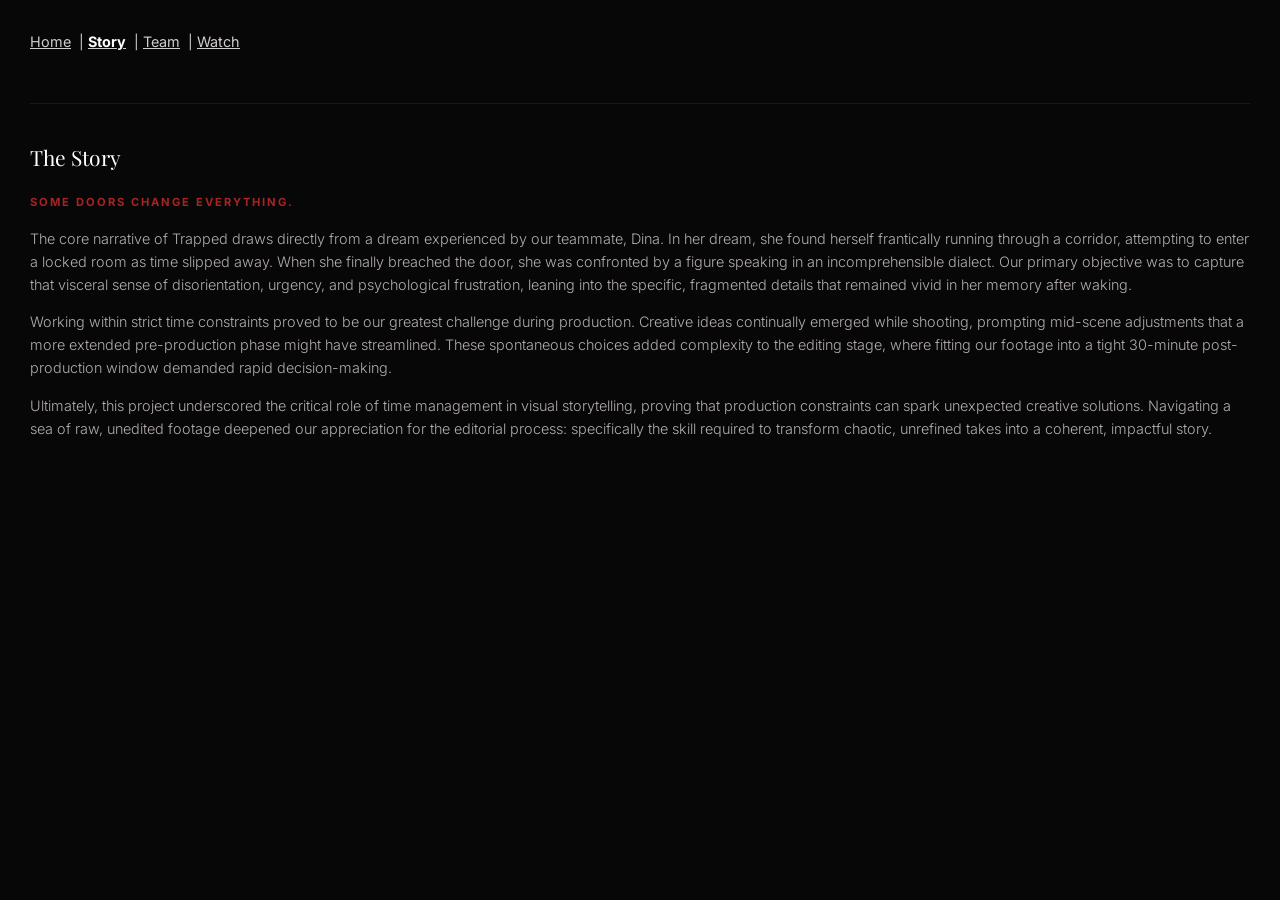
==== story.html @ c06c20a9 "Add files via upload" ====
<!DOCTYPE html>
<html lang="en">
<head>
    <meta charset="UTF-8">
    <meta name="viewport" content="width=device-width, initial-scale=1.0">
    <link rel="stylesheet" href="styles.css">
    <title>Story - Trapped</title>
</head>
<body>

    <!-- Navigation Bar -->
    <nav>
        <a href="index.html">Home</a>| 
        <a href="story.html"><strong>Story</strong></a>| 
        <a href="team.html">Team</a>| 
        <a href="index.html">Watch</a>
    </nav>

    <hr>


    <!--Story Content-->
    <main>
        <section>
            <h2>The Story</h2>
            <p><strong>Some doors change everything.</strong></p>
            <p>The core narrative of Trapped draws directly from a dream experienced by our teammate, Dina. In her dream, she found herself frantically running through a corridor, attempting to enter a locked room as time slipped away. 
                When she finally breached the door, she was confronted by a figure speaking in an incomprehensible dialect. Our primary objective was to capture that visceral sense of disorientation, urgency, and psychological frustration, 
                leaning into the specific, fragmented details that remained vivid in her memory after waking. 
            </p>
            <p>Working within strict time constraints proved to be our greatest challenge during production. Creative ideas continually emerged
                while shooting, prompting mid-scene adjustments that a more extended pre-production phase might have streamlined. These spontaneous choices added complexity to the editing stage, where fitting our footage into a tight 30-minute 
                post-production window demanded rapid decision-making. 
            </p>
            <p>Ultimately, this project underscored the critical role of time management in visual storytelling, proving that production constraints can spark unexpected creative solutions. 
                Navigating a sea of raw, unedited footage deepened our appreciation for the editorial process: specifically the skill required to transform chaotic, unrefined takes into a coherent, impactful story.
            </p>
        </section>
    </main>

</body>
</html>
---- styles.css ----
/* Google Fonts Import: Playfair Display and Inter */
@import url('https://fonts.googleapis.com/css2?family=Inter:wght@300;400;600&family=Playfair+Display:ital,wght@0,400;0,600;1,400&display=swap');

/* Main Theme & Colors */
body {
    background-color: #080707;
    color: #d1cdcd;
    font-family: 'Inter', sans-serif;
    font-size: 14px;
    line-height: 1.6;
    margin: 0;
    padding: 30px;
}

/* Navigation Bar Styling */
nav {
    padding-bottom: 10px;
    margin-bottom: 25px;
}

nav a {
    color: #d1cdcd;
    text-decoration: underline;
    font-size: 0.9rem;
    margin-right: 8px;
}

nav a strong {
    color: #ffffff;
}


/* Main Headings Styling */
h1 {
    font-family: 'Playfair Display', serif;
    font-size: 3.5rem;
    font-weight: 400;
    color: #f5f2f2;
    letter-spacing: 3px;
    line-height: 1.1;
    text-transform: uppercase;
    margin: 10px 0;
}

/* Section Headings */
h2 {
    font-family: 'Playfair Display', serif;
    font-weight: 400;
    color: #ffffff;
    line-height: 1.3;
    margin-top: 5px;
}

/* Card Names & Titles */
h3 {
    font-family: 'Inter', sans-serif;
    font-size: 0.85rem;
    font-weight: 600;
    letter-spacing: 1.5px;
    text-transform: uppercase;
    color: #ffffff;
    margin-top: 15px;
    margin-bottom: 4px;
}

/* Subtitles & Category Labels */
p strong, header p strong, section > p:first-child {
    font-family: 'Inter', sans-serif;
    font-size: 0.7rem;
    letter-spacing: 2px;
    text-transform: uppercase;
    color: #a82323; 
}

/* Paragraph Text */
p {
    font-family: 'Inter', sans-serif;
    color: #b3adad;
    font-weight: 300;
    font-size: 0.9rem;
}

/* Divider Line Customized */
hr {
    border: 0;
    height: 1px;
    background-color: #1a1818;
    margin: 40px 0;
}
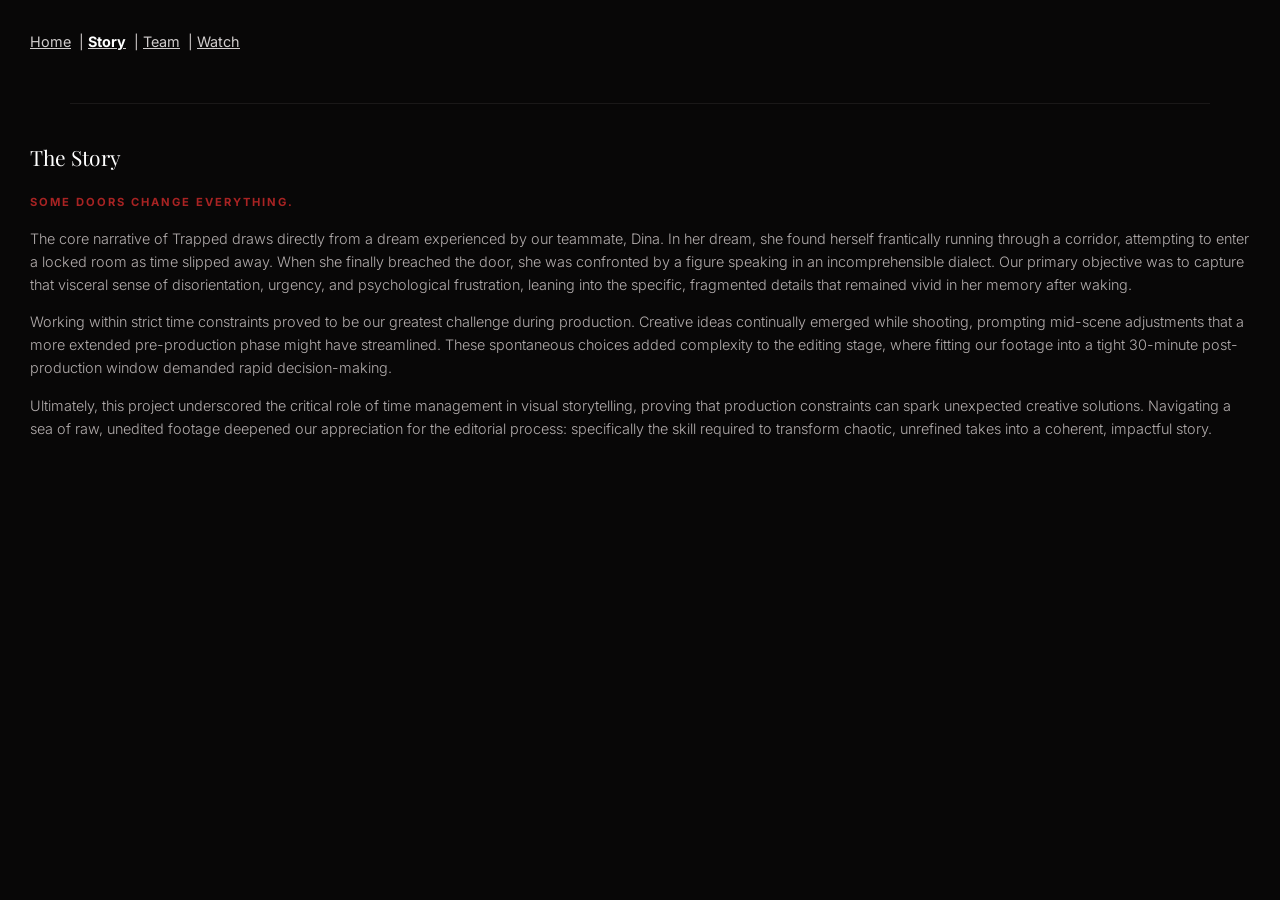
==== commit 6628b15e: "Update paragraph structure and fix closing tag" ====
--- a/story.html
+++ b/story.html
@@ -20,10 +20,11 @@
 
 
     <!--Story Content-->
+    <!--TODO: Card like structure, background image, blurry effect-->
     <main>
         <section>
             <h2>The Story</h2>
-            <p><strong>Some doors change everything.</strong></p>
+            <p><strong id="sub">Some doors change everything.</strong></p>
             <p>The core narrative of Trapped draws directly from a dream experienced by our teammate, Dina. In her dream, she found herself frantically running through a corridor, attempting to enter a locked room as time slipped away. 
                 When she finally breached the door, she was confronted by a figure speaking in an incomprehensible dialect. Our primary objective was to capture that visceral sense of disorientation, urgency, and psychological frustration, 
                 leaning into the specific, fragmented details that remained vivid in her memory after waking. 
@@ -39,4 +40,4 @@
     </main>
 
 </body>
-</html>+</html>
--- a/styles.css
+++ b/styles.css
@@ -51,7 +51,7 @@
     margin-top: 5px;
 }
 
-/* Card Names & Titles */
+/* Section Names & Titles */
 h3 {
     font-family: 'Inter', sans-serif;
     font-size: 0.85rem;
@@ -85,5 +85,5 @@
     border: 0;
     height: 1px;
     background-color: #1a1818;
-    margin: 40px 0;
-}+    margin: 40px;
+}
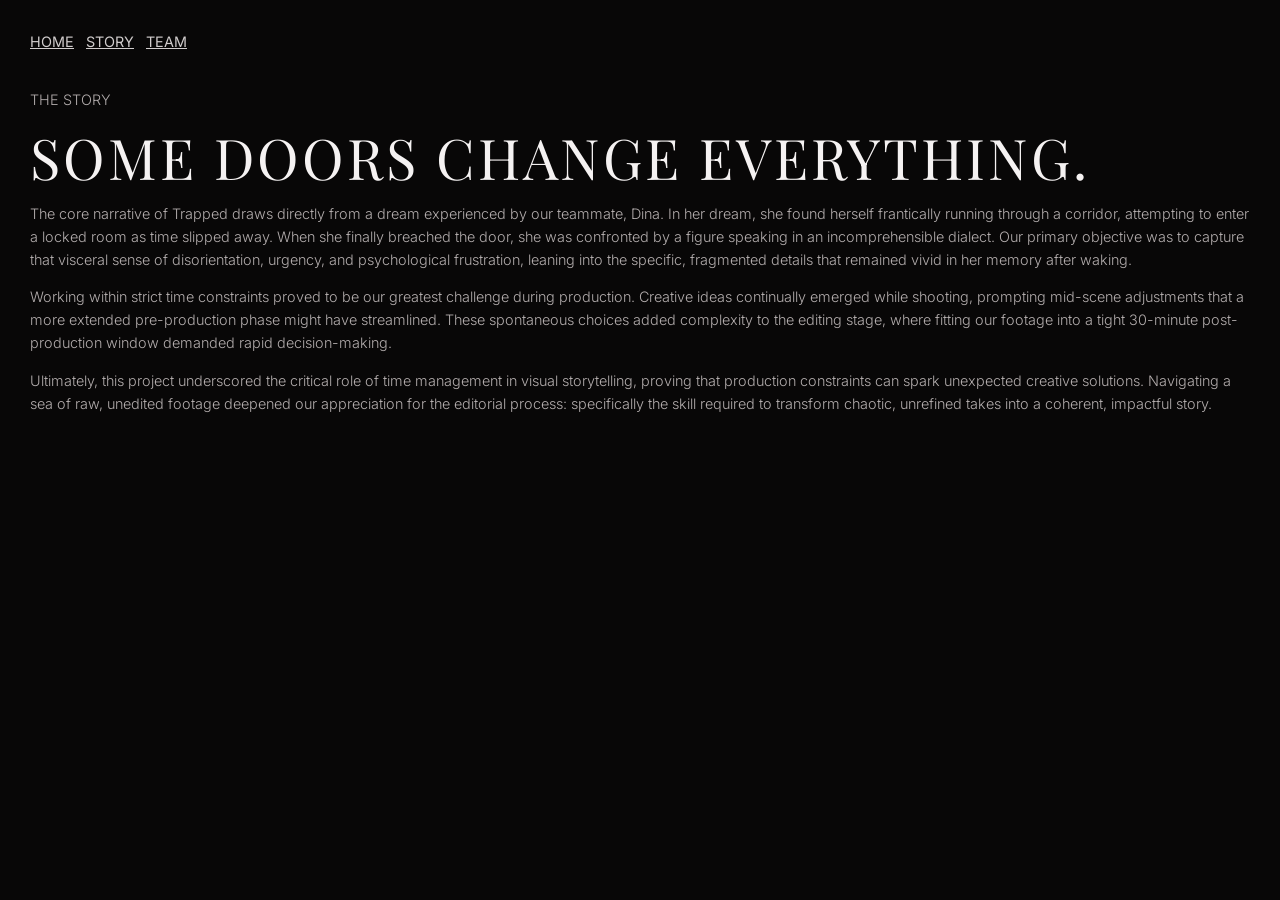
==== commit 04ec92c9: "Refactor story.html structure and content" ====
--- a/story.html
+++ b/story.html
@@ -3,41 +3,67 @@
 <head>
     <meta charset="UTF-8">
     <meta name="viewport" content="width=device-width, initial-scale=1.0">
+
     <link rel="stylesheet" href="styles.css">
+
     <title>Story - Trapped</title>
 </head>
-<body>
+
+<body class="story-page">
 
     <!-- Navigation Bar -->
-    <nav>
-        <a href="index.html">Home</a>| 
-        <a href="story.html"><strong>Story</strong></a>| 
-        <a href="team.html">Team</a>| 
-        <a href="index.html">Watch</a>
+    <nav class="navbar">
+
+        <div class="nav-left">
+            <a href="index.html">HOME</a>
+            <a href="story.html" class="active">STORY</a>
+            <a href="team.html">TEAM</a>
+        </div>
+
     </nav>
 
-    <hr>
+
+    <!-- Story -->
+    <main class="story">
+
+        <section class="story-card">
+
+            <p class="sub">THE STORY</p>
+
+            <h1>Some doors change everything.</h1>
+
+            <p>
+                The core narrative of Trapped draws directly from a dream experienced by our teammate, Dina.
+                In her dream, she found herself frantically running through a corridor, attempting to enter a
+                locked room as time slipped away. When she finally breached the door, she was confronted by a
+                figure speaking in an incomprehensible dialect. Our primary objective was to capture that
+                visceral sense of disorientation, urgency, and psychological frustration, leaning into the
+                specific, fragmented details that remained vivid in her memory after waking.
+            </p>
+
+            <p>
+                Working within strict time constraints proved to be our greatest challenge during production.
+                Creative ideas continually emerged while shooting, prompting mid-scene adjustments that a more
+                extended pre-production phase might have streamlined. These spontaneous choices added complexity
+                to the editing stage, where fitting our footage into a tight 30-minute post-production window
+                demanded rapid decision-making.
+            </p>
+
+            <p>
+                Ultimately, this project underscored the critical role of time management in visual storytelling,
+                proving that production constraints can spark unexpected creative solutions. Navigating a sea of
+                raw, unedited footage deepened our appreciation for the editorial process: specifically the skill
+                required to transform chaotic, unrefined takes into a coherent, impactful story.
+            </p>
+
+            <span class="red-line"></span>
+
+        </section>
+
+    </main>
 
 
-    <!--Story Content-->
-    <!--TODO: Card like structure, background image, blurry effect-->
-    <main>
-        <section>
-            <h2>The Story</h2>
-            <p><strong id="sub">Some doors change everything.</strong></p>
-            <p>The core narrative of Trapped draws directly from a dream experienced by our teammate, Dina. In her dream, she found herself frantically running through a corridor, attempting to enter a locked room as time slipped away. 
-                When she finally breached the door, she was confronted by a figure speaking in an incomprehensible dialect. Our primary objective was to capture that visceral sense of disorientation, urgency, and psychological frustration, 
-                leaning into the specific, fragmented details that remained vivid in her memory after waking. 
-            </p>
-            <p>Working within strict time constraints proved to be our greatest challenge during production. Creative ideas continually emerged
-                while shooting, prompting mid-scene adjustments that a more extended pre-production phase might have streamlined. These spontaneous choices added complexity to the editing stage, where fitting our footage into a tight 30-minute 
-                post-production window demanded rapid decision-making. 
-            </p>
-            <p>Ultimately, this project underscored the critical role of time management in visual storytelling, proving that production constraints can spark unexpected creative solutions. 
-                Navigating a sea of raw, unedited footage deepened our appreciation for the editorial process: specifically the skill required to transform chaotic, unrefined takes into a coherent, impactful story.
-            </p>
-        </section>
-    </main>
+    <script src="script.js"></script>
 
 </body>
 </html>
--- a/styles.css
+++ b/styles.css
@@ -58,18 +58,29 @@
     font-weight: 600;
     letter-spacing: 1.5px;
     text-transform: uppercase;
-    color: #ffffff;
+    color: #d1cdcd;
     margin-top: 15px;
     margin-bottom: 4px;
 }
 
-/* Subtitles & Category Labels */
-p strong, header p strong, section > p:first-child {
+#genre {
     font-family: 'Inter', sans-serif;
-    font-size: 0.7rem;
-    letter-spacing: 2px;
+    font-size: 0.75rem;
+    font-weight: 400;
+    color: #d1cdcd;
     text-transform: uppercase;
-    color: #a82323; 
+    margin-top: 10px;
+    margin-bottom: 20px;
+}
+
+#sub {
+    font-family: 'Inter', sans-serif;
+    font-size: 0.75rem;
+    font-weight: 600;
+    color: #a61111;
+    text-transform: uppercase;
+    margin-top: 10px;
+    margin-bottom: 20px;
 }
 
 /* Paragraph Text */
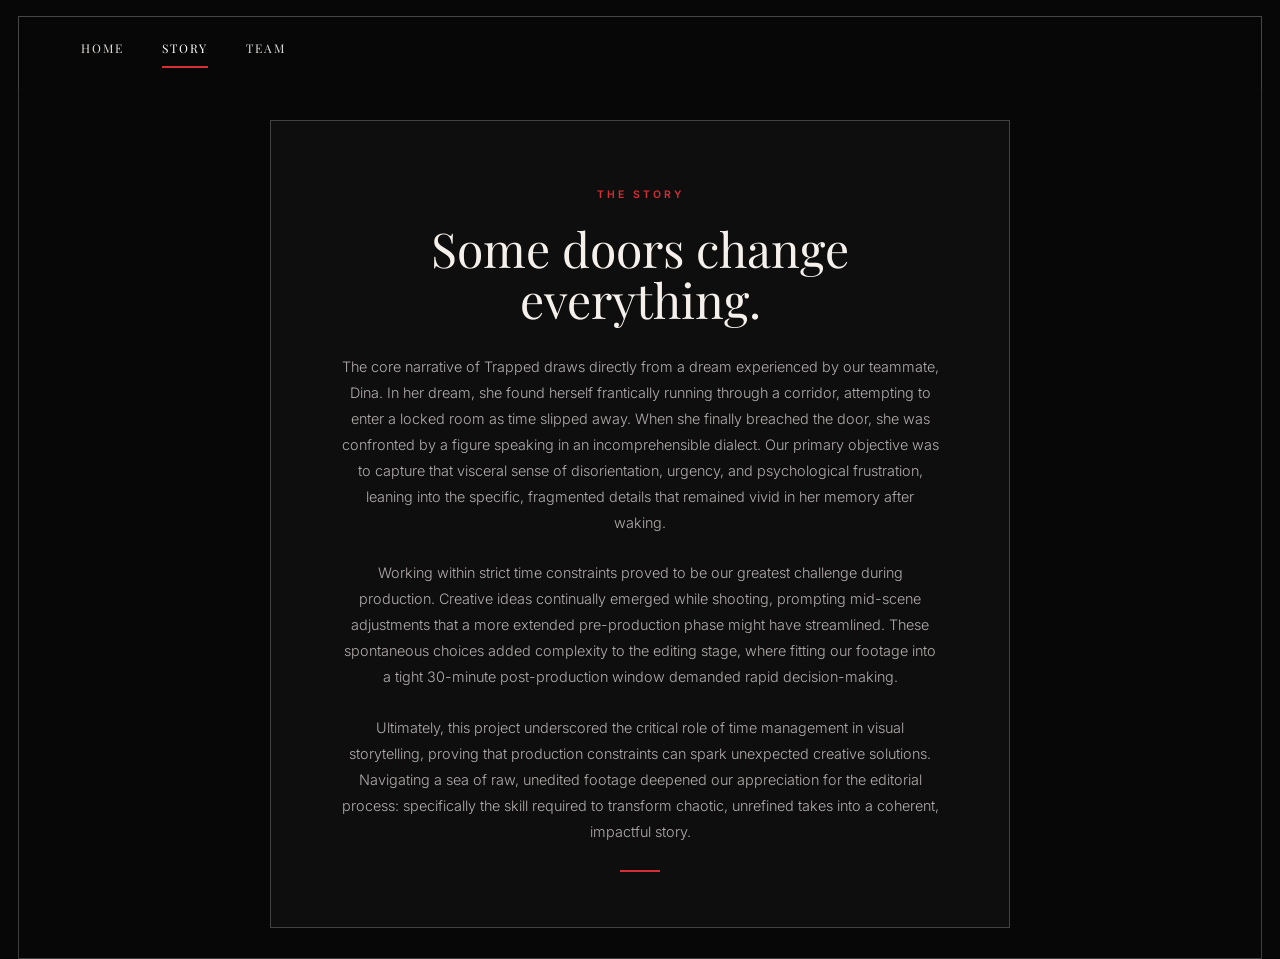
==== commit c6679b7c: "Update title and remove unused script tag" ====
--- a/story.html
+++ b/story.html
@@ -6,7 +6,7 @@
 
     <link rel="stylesheet" href="styles.css">
 
-    <title>Story - Trapped</title>
+    <title>Trapped: Story</title>
 </head>
 
 <body class="story-page">
@@ -61,9 +61,5 @@
         </section>
 
     </main>
-
-
-    <script src="script.js"></script>
-
 </body>
 </html>
--- a/styles.css
+++ b/styles.css
@@ -1,100 +1,414 @@
-/* Google Fonts Import: Playfair Display and Inter */
-@import url('https://fonts.googleapis.com/css2?family=Inter:wght@300;400;600&family=Playfair+Display:ital,wght@0,400;0,600;1,400&display=swap');
-
-/* Main Theme & Colors */
+/* Google Fonts */
+@import url('https://fonts.googleapis.com/css2?family=Inter:wght@300;400;500;600&family=Playfair+Display:wght@400;500&display=swap');
+
+
+/* body */
 body {
+    margin: 0;
     background-color: #080707;
     color: #d1cdcd;
     font-family: 'Inter', sans-serif;
     font-size: 14px;
     line-height: 1.6;
+}
+
+/* homepage background */
+.home-page {
+    min-height: 100vh;
+    background-image: linear-gradient(rgba(0, 0, 0, 0.35), rgba(0, 0, 0, 0.5)), url("assets/background.png");
+    background-size: cover;
+    background-position: center;
+    background-attachment: fixed;
+}
+
+
+/* navbar */
+.navbar {
+    display: flex;
+    margin: 16px 18px 0;
+    padding: 22px 62px;
+    border: 1px solid rgba(255, 255, 255, 0.25);
+    border-bottom: none;
+}
+
+.nav-left {
+    display: flex;
+    gap: 38px;
+}
+
+.navbar a {
+    position: relative;
+    padding-bottom: 10px;
+    color: #e5e0dc;
+    text-decoration: none;
+    font-family: 'Playfair Display', serif;
+    font-size: 0.75rem;
+    letter-spacing: 2px;
+}
+
+.navbar a:hover {
+    color: white;
+}
+
+.navbar a.active {
+    color: white;
+}
+
+.navbar a.active::after {
+    content: "";
+    position: absolute;
+    left: 0;
+    bottom: 0;
+    width: 100%;
+    height: 2px;
+    background-color: #d72d35;
+}
+
+
+/* red labels */
+.sub {
+    color: #d72d35;
+    font-size: 0.65rem;
+    font-weight: 600;
+    letter-spacing: 3px;
+}
+
+
+/* homepage */
+.home {
+    display: flex;
+    justify-content: space-between;
+    box-sizing: border-box;
+    min-height: calc(100vh - 85px);
+    margin: 0 18px;
+    padding: 58px 5% 50px;
+    border: 1px solid rgba(255, 255, 255, 0.25);
+    border-top: none;
+}
+
+/* video + nyuad box on the left */
+.left-side {
+    display: flex;
+    flex-direction: column;
+    justify-content: space-between;
+    width: 320px;
+}
+
+.video-box {
+    height: 180px;
+    border: 1px solid rgba(255, 255, 255, 0.35);
+    background-color: black;
+}
+
+.video-box video {
+    width: 100%;
+    height: 100%;
+    object-fit: contain;
+}
+
+.video-label {
+    display: flex;
+    align-items: center;
+    gap: 18px;
+    margin-top: 12px;
+}
+
+.video-label p {
     margin: 0;
-    padding: 30px;
-}
-
-/* Navigation Bar Styling */
-nav {
-    padding-bottom: 10px;
+}
+
+.video-label span {
+    width: 40px;
+    height: 1px;
+    background-color: #d72d35;
+}
+
+.nyuad-story {
+    padding: 22px 25px;
+    border: 1px solid rgba(255, 255, 255, 0.25);
+    background-color: rgba(5, 5, 5, 0.5);
+}
+
+.nyuad-text p {
+    margin: 0;
+    font-size: 0.75rem;
+    font-weight: 300;
+}
+
+.nyuad-text .sub {
+    margin-bottom: 12px;
+    font-size: 0.65rem;
+    font-weight: 600;
+}
+
+
+/* title on the right */
+.film-title {
+    align-self: center;
+}
+
+.film-title h1 {
+    margin: 0 0 20px;
+    color: #f5f2ee;
+    font-family: 'Playfair Display', serif;
+    font-size: 5.5rem;
+    font-weight: 400;
+    line-height: 0.9;
+    letter-spacing: -2px;
+}
+
+.tagline {
+    margin: 0 0 25px;
+    font-size: 1rem;
+    font-weight: 300;
+}
+
+.genre-box {
+    display: inline-flex;
+    gap: 14px;
+    padding: 13px 22px;
+    border: 1px solid rgba(255, 255, 255, 0.3);
+    color: #e2ddd8;
+    font-size: 0.65rem;
+    letter-spacing: 3px;
+}
+
+
+/* story page */
+.story {
+    display: flex;
+    align-items: center;
+    justify-content: center;
+    box-sizing: border-box;
+    min-height: calc(100vh - 85px);
+    margin: 0 18px;
+    padding: 30px 0;
+    border: 1px solid rgba(255, 255, 255, 0.22);
+    border-top: none;
+}
+
+.story-card {
+    box-sizing: border-box;
+    width: 100%;
+    max-width: 740px;
+    padding: 55px 70px;
+    text-align: center;
+    border: 1px solid rgba(255, 255, 255, 0.22);
+    background-color: rgba(20, 20, 20, 0.55);
+}
+
+.story-card h1 {
+    margin: 20px 0 30px;
+    color: #f5f0eb;
+    font-family: 'Playfair Display', serif;
+    font-size: 3rem;
+    font-weight: 400;
+    line-height: 1.05;
+}
+
+.story-card p {
     margin-bottom: 25px;
-}
-
-nav a {
-    color: #d1cdcd;
-    text-decoration: underline;
+    color: #b3adad;
     font-size: 0.9rem;
-    margin-right: 8px;
-}
-
-nav a strong {
-    color: #ffffff;
-}
-
-
-/* Main Headings Styling */
-h1 {
+    line-height: 1.8;
+    font-weight: 300;
+}
+
+.story-card .sub {
+    margin-bottom: 0;
+    color: #d72d35;
+    font-size: 0.65rem;
+    font-weight: 600;
+    line-height: 1.6;
+}
+
+.red-line {
+    display: block;
+    width: 40px;
+    height: 2px;
+    margin: 0 auto;
+    background-color: #d72d35;
+}
+
+
+/* team page */
+.team {
+    box-sizing: border-box;
+    min-height: calc(100vh - 85px);
+    margin: 0 18px;
+    padding: 65px 70px;
+    border: 1px solid rgba(255, 255, 255, 0.22);
+    border-top: none;
+}
+
+.team-heading {
+    text-align: center;
+}
+
+.team-heading h1 {
+    margin: 10px 0 45px;
+    color: #f5f0eb;
     font-family: 'Playfair Display', serif;
-    font-size: 3.5rem;
+    font-size: 3rem;
     font-weight: 400;
-    color: #f5f2f2;
-    letter-spacing: 3px;
-    line-height: 1.1;
+    line-height: 1;
+}
+
+.team-members {
+    display: flex;
+    flex-wrap: wrap;
+    justify-content: center;
+    gap: 20px;
+}
+
+.team-member {
+    width: 210px;
+    border: 1px solid rgba(255, 255, 255, 0.22);
+    background-color: rgba(10, 7, 6, 0.58);
+}
+
+.team-member img {
+    display: block;
+    width: 100%;
+    height: 220px;
+    object-fit: cover;
+    filter: brightness(0.72);
+}
+
+.team-member h3 {
+    margin: 18px 18px 5px;
+    color: #f1ece8;
+    font-size: 0.7rem;
+    font-weight: 600;
+    letter-spacing: 2px;
     text-transform: uppercase;
-    margin: 10px 0;
-}
-
-/* Section Headings */
-h2 {
-    font-family: 'Playfair Display', serif;
-    font-weight: 400;
-    color: #ffffff;
-    line-height: 1.3;
-    margin-top: 5px;
-}
-
-/* Section Names & Titles */
-h3 {
-    font-family: 'Inter', sans-serif;
-    font-size: 0.85rem;
-    font-weight: 600;
-    letter-spacing: 1.5px;
-    text-transform: uppercase;
-    color: #d1cdcd;
-    margin-top: 15px;
-    margin-bottom: 4px;
-}
-
-#genre {
-    font-family: 'Inter', sans-serif;
-    font-size: 0.75rem;
-    font-weight: 400;
-    color: #d1cdcd;
-    text-transform: uppercase;
-    margin-top: 10px;
-    margin-bottom: 20px;
-}
-
-#sub {
-    font-family: 'Inter', sans-serif;
-    font-size: 0.75rem;
-    font-weight: 600;
-    color: #a61111;
-    text-transform: uppercase;
-    margin-top: 10px;
-    margin-bottom: 20px;
-}
-
-/* Paragraph Text */
-p {
-    font-family: 'Inter', sans-serif;
-    color: #b3adad;
-    font-weight: 300;
-    font-size: 0.9rem;
-}
-
-/* Divider Line Customized */
-hr {
-    border: 0;
-    height: 1px;
-    background-color: #1a1818;
-    margin: 40px;
-}
+}
+
+.team-member p {
+    margin: 0 18px 12px;
+    color: #aaa29b;
+    font-size: 0.7rem;
+}
+
+.team-member span {
+    display: block;
+    width: 30px;
+    height: 2px;
+    margin: 0 18px 20px;
+    background-color: #d72d35;
+}
+
+
+/* doors opening animation */
+.doors {
+    position: fixed;
+    top: 0;
+    left: 0;
+    width: 100%;
+    height: 100%;
+    z-index: 100;
+    pointer-events: none;   /* so you can still click things once they open */
+}
+
+.door {
+    position: absolute;
+    top: 0;
+    width: 50%;
+    height: 100%;
+    box-sizing: border-box;
+    background-color: #0b0807;
+}
+
+.door-left {
+    left: 0;
+    border-right: 2px solid #d72d35;
+    animation: open-left 1.8s ease-in-out 0.6s forwards;
+}
+
+.door-right {
+    right: 0;
+    border-left: 2px solid #d72d35;
+    animation: open-right 1.8s ease-in-out 0.6s forwards;
+}
+
+/* panel outline on each door */
+.door::before {
+    content: "";
+    position: absolute;
+    top: 60px;
+    bottom: 60px;
+    left: 50px;
+    right: 50px;
+    border: 1px solid rgba(255, 255, 255, 0.1);
+}
+
+/* door handles */
+.door::after {
+    content: "";
+    position: absolute;
+    top: 50%;
+    width: 8px;
+    height: 70px;
+    background-color: #3a2e2a;
+    border-radius: 4px;
+}
+
+.door-left::after {
+    right: 25px;
+}
+
+.door-right::after {
+    left: 25px;
+}
+
+@keyframes open-left {
+    to {
+        transform: translateX(-100%);
+    }
+}
+
+@keyframes open-right {
+    to {
+        transform: translateX(100%);
+    }
+}
+
+/* skip the animation if the person turned off motion on their computer */
+@media (prefers-reduced-motion: reduce) {
+    .doors {
+        display: none;
+    }
+}
+
+
+/* small screens */
+@media (max-width: 1000px) {
+
+    .navbar {
+        padding: 20px 25px;
+    }
+
+    .home {
+        flex-direction: column-reverse;
+        gap: 35px;
+        padding: 40px 25px;
+    }
+
+    .left-side {
+        width: 100%;
+        max-width: 480px;
+        gap: 35px;
+    }
+
+    .film-title {
+        align-self: flex-start;
+    }
+
+    .film-title h1 {
+        font-size: 3.8rem;
+    }
+
+    .story-card {
+        padding: 40px 30px;
+    }
+}
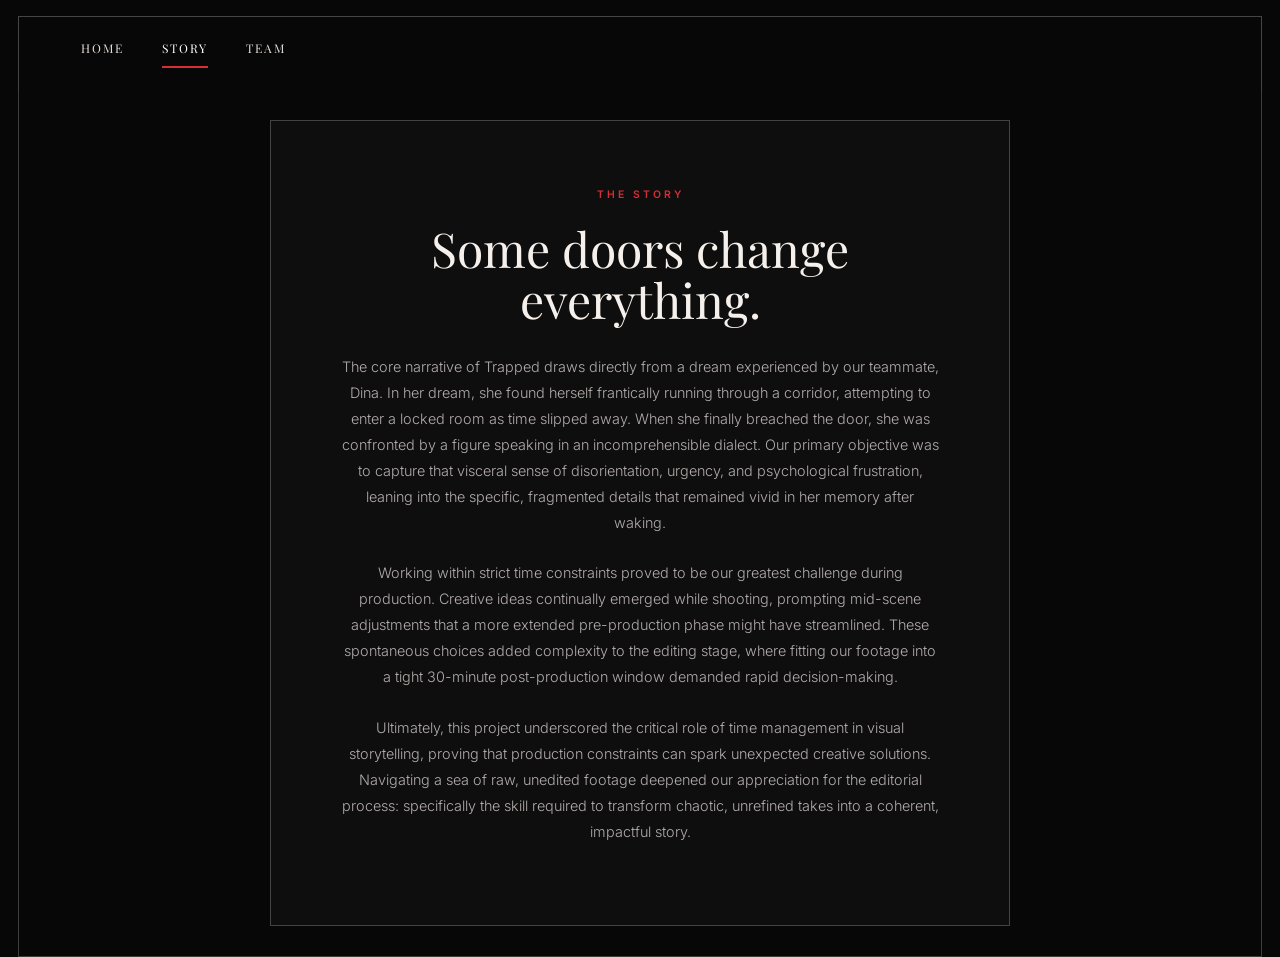
==== commit eecdb054: "Remove empty span element and fix HTML structure" ====
--- a/story.html
+++ b/story.html
@@ -56,10 +56,9 @@
                 required to transform chaotic, unrefined takes into a coherent, impactful story.
             </p>
 
-            <span class="red-line"></span>
-
         </section>
 
     </main>
+
 </body>
 </html>
--- a/styles.css
+++ b/styles.css
@@ -86,7 +86,7 @@
     border-top: none;
 }
 
-/* video + nyuad box on the left */
+/* video and NYUAD box on the left */
 .left-side {
     display: flex;
     flex-direction: column;
@@ -171,6 +171,12 @@
     color: #e2ddd8;
     font-size: 0.65rem;
     letter-spacing: 3px;
+    transition: 0.3s;
+}
+
+.genre-box.red {
+    color: #d72d35;
+    border-color: #d72d35;
 }
 
 
@@ -265,6 +271,7 @@
     width: 210px;
     border: 1px solid rgba(255, 255, 255, 0.22);
     background-color: rgba(10, 7, 6, 0.58);
+    transition: 0.3s;
 }
 
 .team-member img {
@@ -273,6 +280,16 @@
     height: 220px;
     object-fit: cover;
     filter: brightness(0.72);
+    transition: 0.3s;
+}
+
+/* added by js when you hover over a team member */
+.team-member.active {
+    border-color: #d72d35;
+}
+
+.team-member.active img {
+    filter: brightness(1);
 }
 
 .team-member h3 {
@@ -307,7 +324,7 @@
     width: 100%;
     height: 100%;
     z-index: 100;
-    pointer-events: none;   /* so you can still click things once they open */
+    pointer-events: none;   /* can still click things once they open */
 }
 
 .door {
@@ -329,17 +346,6 @@
     right: 0;
     border-left: 2px solid #d72d35;
     animation: open-right 1.8s ease-in-out 0.6s forwards;
-}
-
-/* panel outline on each door */
-.door::before {
-    content: "";
-    position: absolute;
-    top: 60px;
-    bottom: 60px;
-    left: 50px;
-    right: 50px;
-    border: 1px solid rgba(255, 255, 255, 0.1);
 }
 
 /* door handles */
@@ -372,43 +378,3 @@
         transform: translateX(100%);
     }
 }
-
-/* skip the animation if the person turned off motion on their computer */
-@media (prefers-reduced-motion: reduce) {
-    .doors {
-        display: none;
-    }
-}
-
-
-/* small screens */
-@media (max-width: 1000px) {
-
-    .navbar {
-        padding: 20px 25px;
-    }
-
-    .home {
-        flex-direction: column-reverse;
-        gap: 35px;
-        padding: 40px 25px;
-    }
-
-    .left-side {
-        width: 100%;
-        max-width: 480px;
-        gap: 35px;
-    }
-
-    .film-title {
-        align-self: flex-start;
-    }
-
-    .film-title h1 {
-        font-size: 3.8rem;
-    }
-
-    .story-card {
-        padding: 40px 30px;
-    }
-}
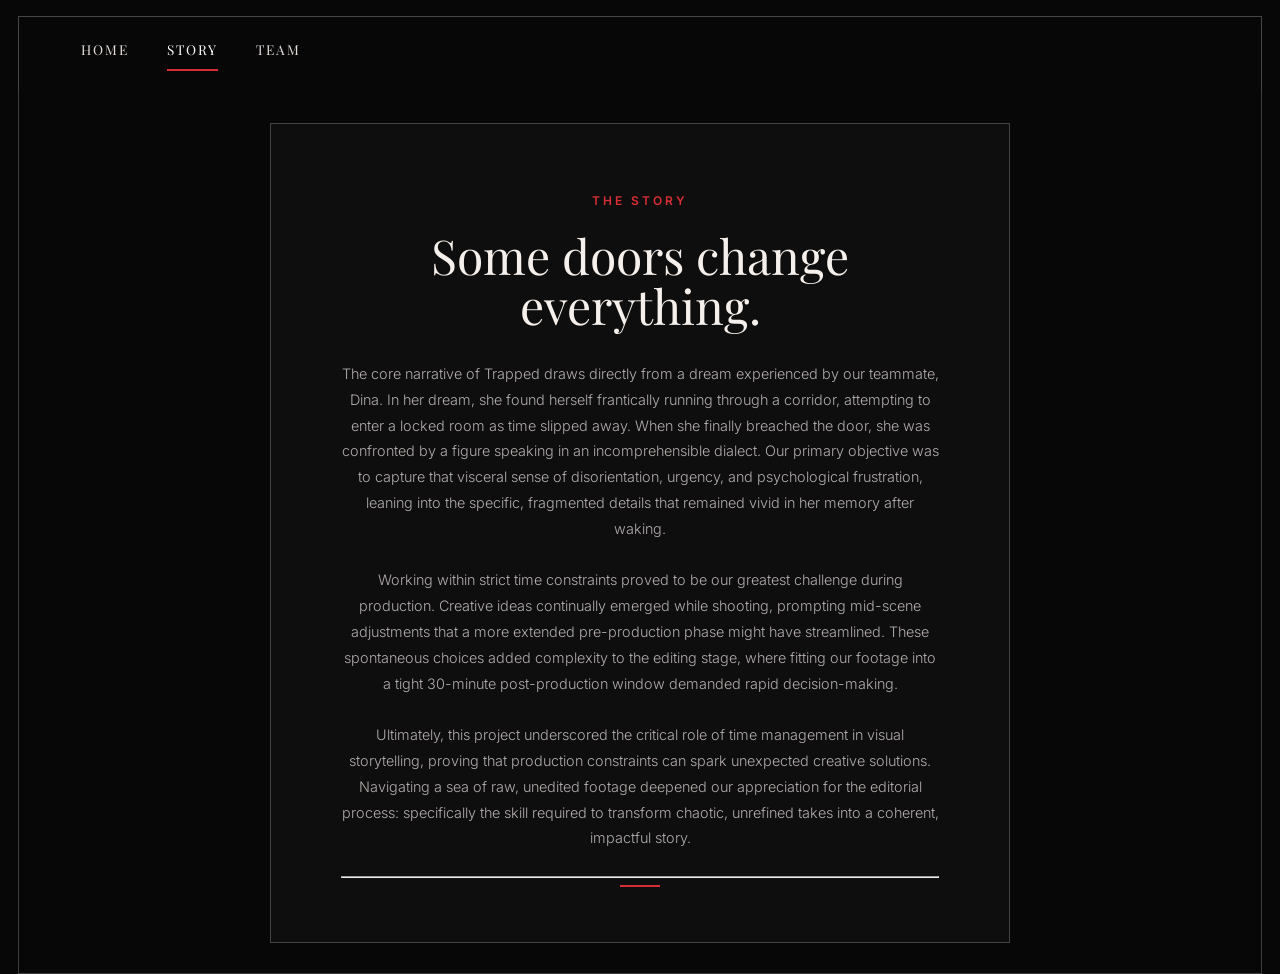
==== commit e3aca088: "Add horizontal rule before closing HTML tag" ====
--- a/story.html
+++ b/story.html
@@ -56,6 +56,8 @@
                 required to transform chaotic, unrefined takes into a coherent, impactful story.
             </p>
 
+            <hr class="red-line">
+
         </section>
 
     </main>
--- a/styles.css
+++ b/styles.css
@@ -42,7 +42,7 @@
     color: #e5e0dc;
     text-decoration: none;
     font-family: 'Playfair Display', serif;
-    font-size: 0.75rem;
+    font-size: 0.85rem;
     letter-spacing: 2px;
 }
 
@@ -68,7 +68,7 @@
 /* red labels */
 .sub {
     color: #d72d35;
-    font-size: 0.65rem;
+    font-size: 0.75rem;
     font-weight: 600;
     letter-spacing: 3px;
 }
@@ -95,6 +95,7 @@
 }
 
 .video-box {
+    position: relative;
     height: 180px;
     border: 1px solid rgba(255, 255, 255, 0.35);
     background-color: black;
@@ -106,6 +107,37 @@
     object-fit: contain;
 }
 
+/* play button on top of the video preview */
+.play-button {
+    position: absolute;
+    top: 50%;
+    left: 50%;
+    transform: translate(-50%, -50%);
+    width: 56px;
+    height: 56px;
+    border: 1px solid white;
+    border-radius: 50%;
+    background-color: rgba(0, 0, 0, 0.4);
+    cursor: pointer;
+    transition: 0.3s;
+}
+
+.play-button::after {
+    content: "";
+    position: absolute;
+    top: 50%;
+    left: 54%;
+    transform: translate(-50%, -50%);
+    border-left: 16px solid white;
+    border-top: 10px solid transparent;
+    border-bottom: 10px solid transparent;
+}
+
+.play-button:hover {
+    background-color: #d72d35;
+    border-color: #d72d35;
+}
+
 .video-label {
     display: flex;
     align-items: center;
@@ -117,7 +149,9 @@
     margin: 0;
 }
 
-.video-label span {
+/* red line next to WATCH FILM */
+.video-label::after {
+    content: "";
     width: 40px;
     height: 1px;
     background-color: #d72d35;
@@ -131,13 +165,13 @@
 
 .nyuad-text p {
     margin: 0;
-    font-size: 0.75rem;
+    font-size: 0.85rem;
     font-weight: 300;
 }
 
 .nyuad-text .sub {
     margin-bottom: 12px;
-    font-size: 0.65rem;
+    font-size: 0.75rem;
     font-weight: 600;
 }
 
@@ -169,7 +203,7 @@
     padding: 13px 22px;
     border: 1px solid rgba(255, 255, 255, 0.3);
     color: #e2ddd8;
-    font-size: 0.65rem;
+    font-size: 0.75rem;
     letter-spacing: 3px;
     transition: 0.3s;
 }
@@ -223,12 +257,14 @@
 .story-card .sub {
     margin-bottom: 0;
     color: #d72d35;
-    font-size: 0.65rem;
+    font-size: 0.75rem;
     font-weight: 600;
     line-height: 1.6;
 }
 
-.red-line {
+/* red line at the bottom of the story card */
+.story-card::after {
+    content: "";
     display: block;
     width: 40px;
     height: 2px;
@@ -295,7 +331,7 @@
 .team-member h3 {
     margin: 18px 18px 5px;
     color: #f1ece8;
-    font-size: 0.7rem;
+    font-size: 0.8rem;
     font-weight: 600;
     letter-spacing: 2px;
     text-transform: uppercase;
@@ -304,10 +340,12 @@
 .team-member p {
     margin: 0 18px 12px;
     color: #aaa29b;
-    font-size: 0.7rem;
-}
-
-.team-member span {
+    font-size: 0.8rem;
+}
+
+/* small red line at the bottom of each card */
+.team-member::after {
+    content: "";
     display: block;
     width: 30px;
     height: 2px;
@@ -378,3 +416,47 @@
         transform: translateX(100%);
     }
 }
+
+
+/* film pop-up */
+.film-modal {
+    display: none;
+    position: fixed;
+    top: 0;
+    left: 0;
+    width: 100%;
+    height: 100%;
+    align-items: center;
+    justify-content: center;
+    background-color: rgba(0, 0, 0, 0.92);
+    z-index: 200;
+}
+
+/* js adds this class to show the pop-up */
+.film-modal.show {
+    display: flex;
+}
+
+.film-modal video {
+    max-width: 90%;
+    max-height: 85vh;
+}
+
+.close-film {
+    position: absolute;
+    top: 25px;
+    right: 35px;
+    padding: 0;
+    border: none;
+    background: none;
+    color: white;
+    font-family: 'Playfair Display', serif;
+    font-size: 0.85rem;
+    letter-spacing: 2px;
+    cursor: pointer;
+}
+
+.close-film:hover {
+    color: #d72d35;
+}
+  
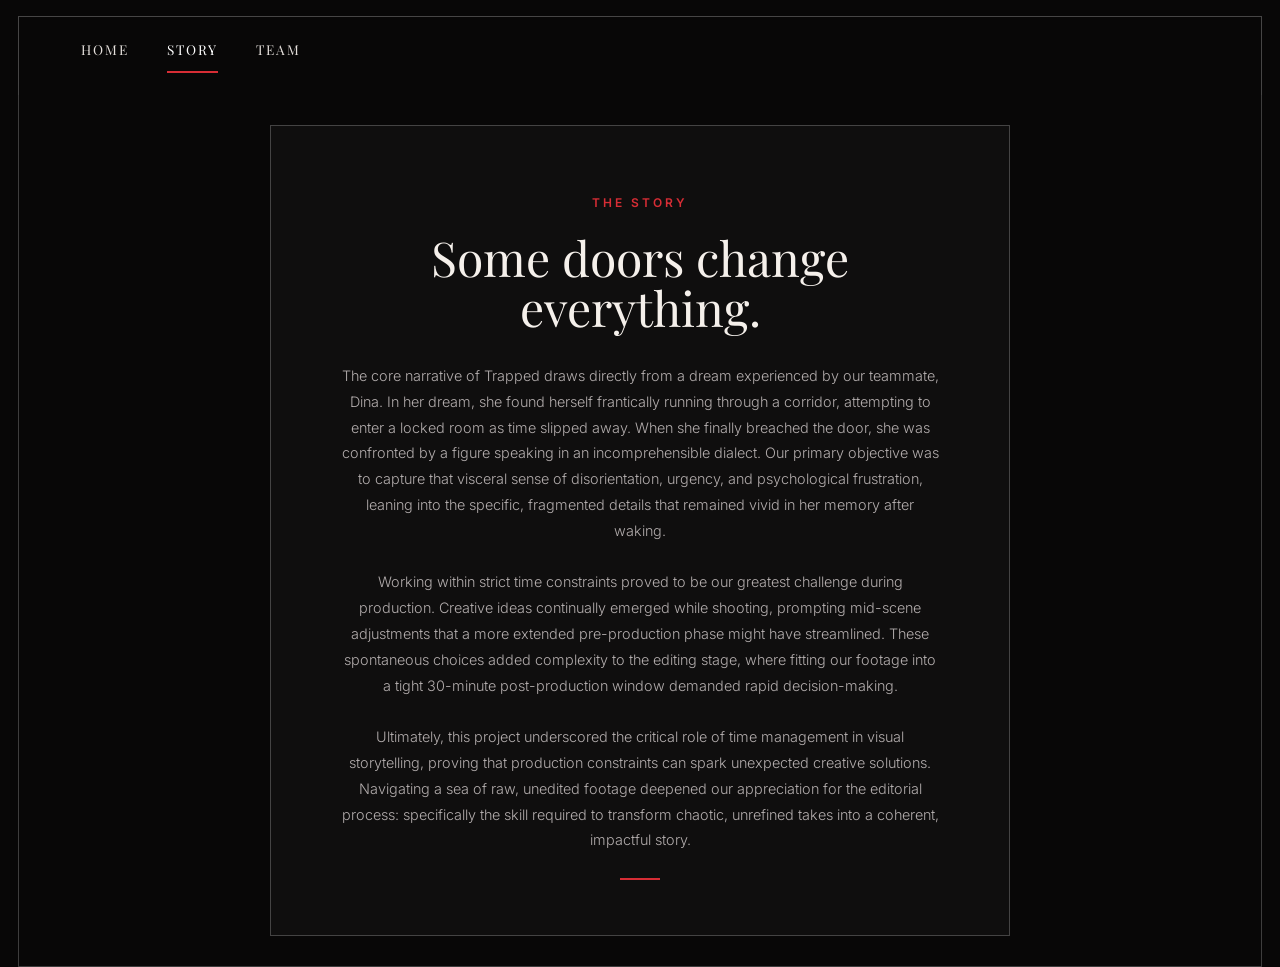
==== commit a6d279b2: "Add project files" ====
--- a/story.html
+++ b/story.html
@@ -19,19 +19,15 @@
             <a href="story.html" class="active">STORY</a>
             <a href="team.html">TEAM</a>
         </div>
-
-    </nav>
+     </nav>
 
 
     <!-- Story -->
     <main class="story">
 
         <section class="story-card">
-
             <p class="sub">THE STORY</p>
-
             <h1>Some doors change everything.</h1>
-
             <p>
                 The core narrative of Trapped draws directly from a dream experienced by our teammate, Dina.
                 In her dream, she found herself frantically running through a corridor, attempting to enter a
@@ -55,12 +51,10 @@
                 raw, unedited footage deepened our appreciation for the editorial process: specifically the skill
                 required to transform chaotic, unrefined takes into a coherent, impactful story.
             </p>
-
             <hr class="red-line">
-
         </section>
 
     </main>
 
 </body>
-</html>
+</html>
--- a/styles.css
+++ b/styles.css
@@ -22,6 +22,8 @@
 }
 
 
+
+
 /* navbar */
 .navbar {
     display: flex;
@@ -37,12 +39,12 @@
 }
 
 .navbar a {
-    position: relative;
     padding-bottom: 10px;
     color: #e5e0dc;
     text-decoration: none;
     font-family: 'Playfair Display', serif;
     font-size: 0.85rem;
+
     letter-spacing: 2px;
 }
 
@@ -50,17 +52,18 @@
     color: white;
 }
 
+/* red line under the page you are on */
 .navbar a.active {
     color: white;
-}
-
-.navbar a.active::after {
-    content: "";
-    position: absolute;
-    left: 0;
-    bottom: 0;
-    width: 100%;
+    border-bottom: 2px solid #d72d35;
+}
+
+
+
+/* red lines (hr tags) */
+.red-line {
     height: 2px;
+    border: none;
     background-color: #d72d35;
 }
 
@@ -85,7 +88,6 @@
     border: 1px solid rgba(255, 255, 255, 0.25);
     border-top: none;
 }
-
 /* video and NYUAD box on the left */
 .left-side {
     display: flex;
@@ -100,7 +102,6 @@
     border: 1px solid rgba(255, 255, 255, 0.35);
     background-color: black;
 }
-
 .video-box video {
     width: 100%;
     height: 100%;
@@ -115,22 +116,14 @@
     transform: translate(-50%, -50%);
     width: 56px;
     height: 56px;
+    padding: 0 0 0 4px;
     border: 1px solid white;
     border-radius: 50%;
     background-color: rgba(0, 0, 0, 0.4);
+    color: white;
+    font-size: 1rem;
     cursor: pointer;
     transition: 0.3s;
-}
-
-.play-button::after {
-    content: "";
-    position: absolute;
-    top: 50%;
-    left: 54%;
-    transform: translate(-50%, -50%);
-    border-left: 16px solid white;
-    border-top: 10px solid transparent;
-    border-bottom: 10px solid transparent;
 }
 
 .play-button:hover {
@@ -149,12 +142,11 @@
     margin: 0;
 }
 
-/* red line next to WATCH FILM */
-.video-label::after {
-    content: "";
+
+.video-label .red-line {
     width: 40px;
     height: 1px;
-    background-color: #d72d35;
+    margin: 0;
 }
 
 .nyuad-story {
@@ -168,7 +160,6 @@
     font-size: 0.85rem;
     font-weight: 300;
 }
-
 .nyuad-text .sub {
     margin-bottom: 12px;
     font-size: 0.75rem;
@@ -196,7 +187,6 @@
     font-size: 1rem;
     font-weight: 300;
 }
-
 .genre-box {
     display: inline-flex;
     gap: 14px;
@@ -208,11 +198,11 @@
     transition: 0.3s;
 }
 
+
 .genre-box.red {
     color: #d72d35;
     border-color: #d72d35;
 }
-
 
 /* story page */
 .story {
@@ -227,6 +217,7 @@
     border-top: none;
 }
 
+
 .story-card {
     box-sizing: border-box;
     width: 100%;
@@ -262,14 +253,9 @@
     line-height: 1.6;
 }
 
-/* red line at the bottom of the story card */
-.story-card::after {
-    content: "";
-    display: block;
+.story-card .red-line {
     width: 40px;
-    height: 2px;
     margin: 0 auto;
-    background-color: #d72d35;
 }
 
 
@@ -303,6 +289,7 @@
     gap: 20px;
 }
 
+
 .team-member {
     width: 210px;
     border: 1px solid rgba(255, 255, 255, 0.22);
@@ -318,13 +305,12 @@
     filter: brightness(0.72);
     transition: 0.3s;
 }
-
-/* added by js when you hover over a team member */
-.team-member.active {
+/* hover on a team card */
+.team-member:hover {
     border-color: #d72d35;
 }
 
-.team-member.active img {
+.team-member:hover img {
     filter: brightness(1);
 }
 
@@ -343,16 +329,10 @@
     font-size: 0.8rem;
 }
 
-/* small red line at the bottom of each card */
-.team-member::after {
-    content: "";
-    display: block;
+.team-member .red-line {
     width: 30px;
-    height: 2px;
     margin: 0 18px 20px;
-    background-color: #d72d35;
-}
-
+}
 
 /* doors opening animation */
 .doors {
@@ -362,7 +342,8 @@
     width: 100%;
     height: 100%;
     z-index: 100;
-    pointer-events: none;   /* can still click things once they open */
+    /* make sure the doors don't obstruct the rest of the page after they are opened */
+    pointer-events: none;  
 }
 
 .door {
@@ -373,13 +354,11 @@
     box-sizing: border-box;
     background-color: #0b0807;
 }
-
 .door-left {
     left: 0;
     border-right: 2px solid #d72d35;
     animation: open-left 1.8s ease-in-out 0.6s forwards;
 }
-
 .door-right {
     right: 0;
     border-left: 2px solid #d72d35;
@@ -387,8 +366,7 @@
 }
 
 /* door handles */
-.door::after {
-    content: "";
+.handle {
     position: absolute;
     top: 50%;
     width: 8px;
@@ -397,11 +375,11 @@
     border-radius: 4px;
 }
 
-.door-left::after {
+.door-left .handle {
     right: 25px;
 }
 
-.door-right::after {
+.door-right .handle {
     left: 25px;
 }
 
@@ -416,8 +394,6 @@
         transform: translateX(100%);
     }
 }
-
-
 /* film pop-up */
 .film-modal {
     display: none;
@@ -432,7 +408,7 @@
     z-index: 200;
 }
 
-/* js adds this class to show the pop-up */
+/* in js I added this class to show the pop-up */
 .film-modal.show {
     display: flex;
 }
@@ -458,5 +434,4 @@
 
 .close-film:hover {
     color: #d72d35;
-}
-  
+}
